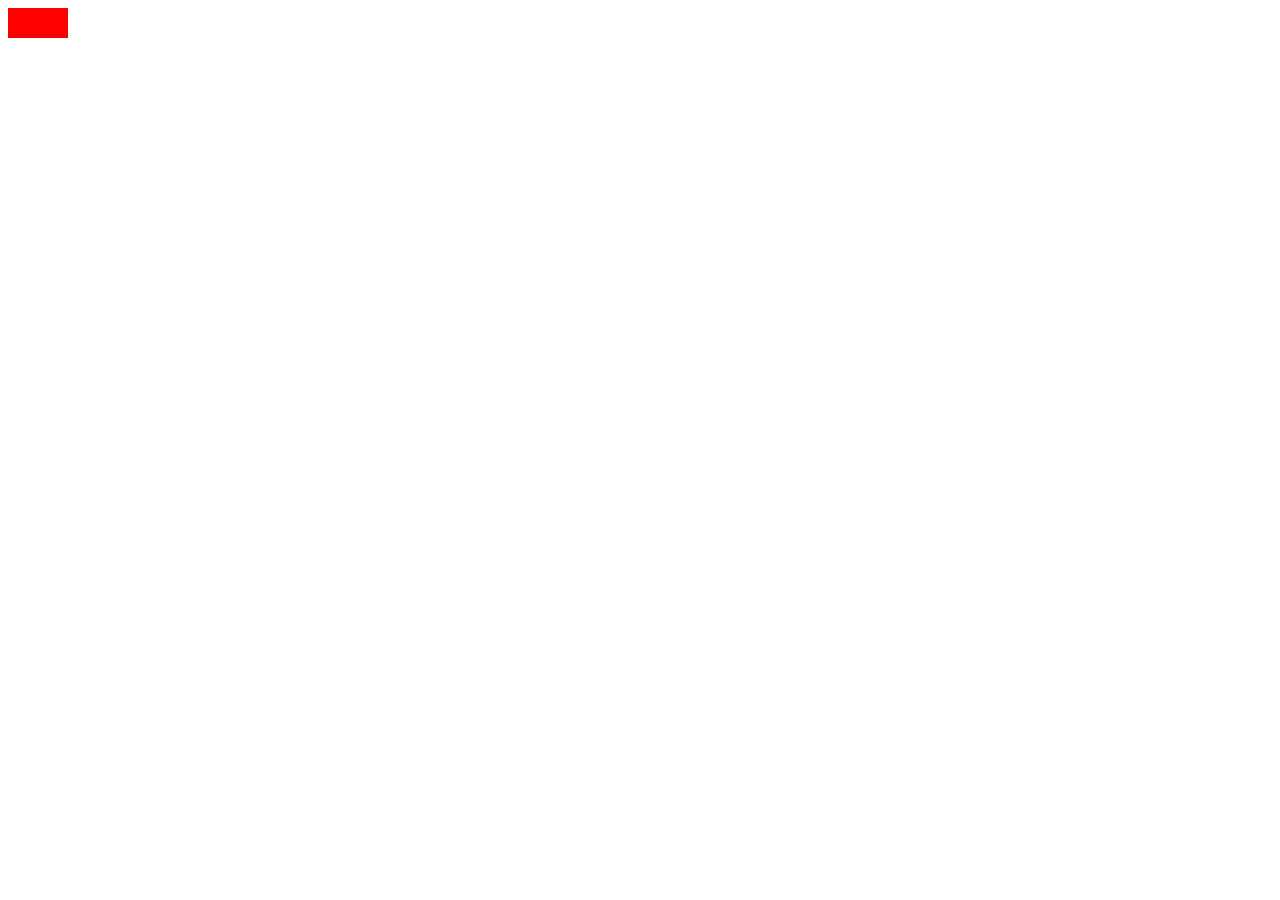
==== form.html @ e170daa0 "Add files via upload" ====
<!DOCTYPE html>
<html lang="en">
<head>
    <meta charset="UTF-8">
    <meta name="viewport" content="width=device-width, initial-scale=1.0">
    <meta http-equiv="X-UA-Compatible" content="ie=edge">
    <title>Document</title>
    <script src="./form.js"></script>
    <link href="https://fonts.googleapis.com/css?family=Oswald&display=swap" rel="stylesheet">
</head>
<body>



    <div style="height: 30px; width: 60px; background-color: red;" onclick="submit();"></div>
    
</body>
</html>
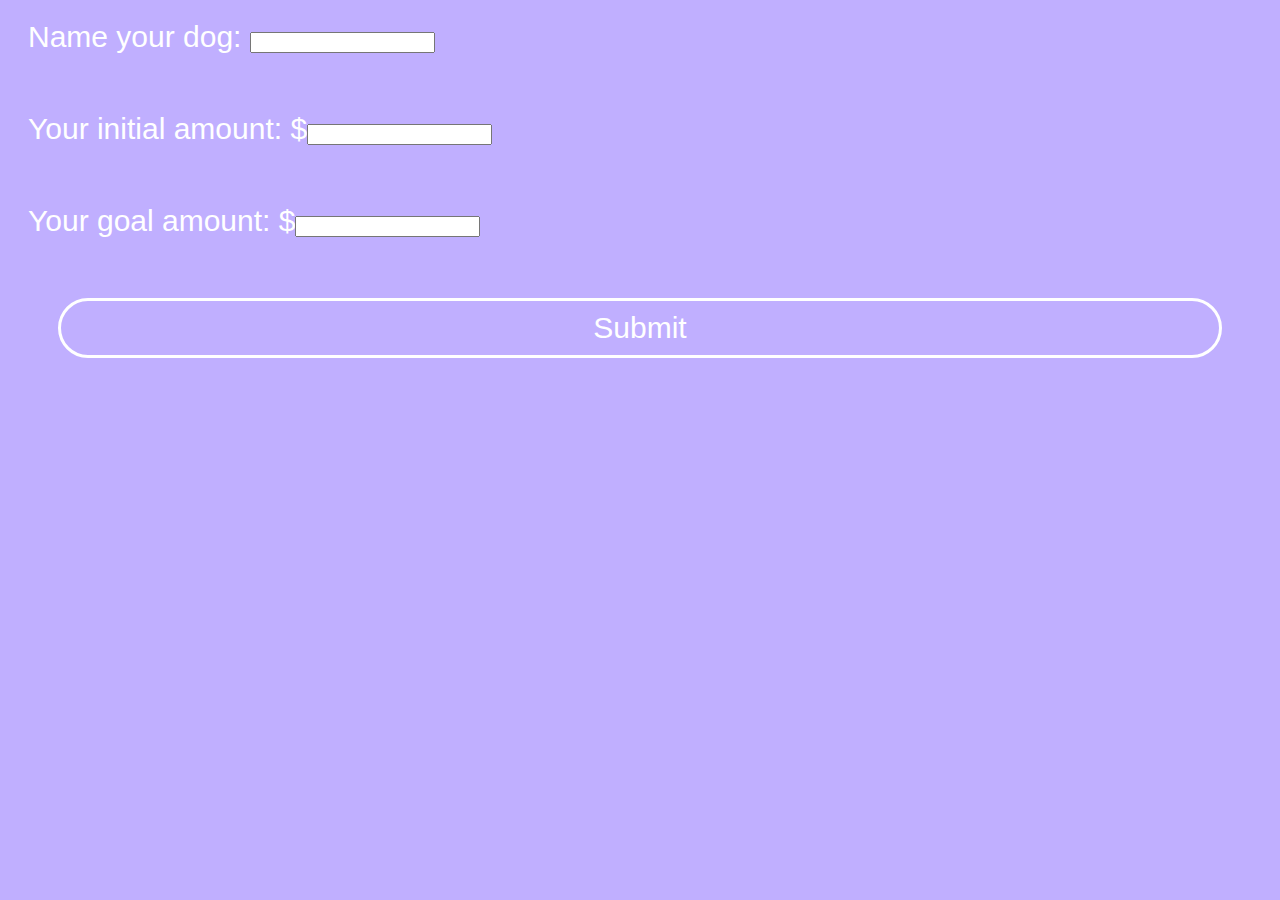
==== commit 7d292134: "Add files via upload" ====
--- a/form.html
+++ b/form.html
@@ -6,13 +6,21 @@
     <meta http-equiv="X-UA-Compatible" content="ie=edge">
     <title>Document</title>
     <script src="./form.js"></script>
+    <link rel="stylesheet" href="./styles.css">
     <link href="https://fonts.googleapis.com/css?family=Oswald&display=swap" rel="stylesheet">
 </head>
 <body>
 
+    <div class = "form">Name your dog: <input class = "inputbox" type="text" name="name"></div>
+    
+    <br>
+    <div class = "form">Your initial amount: $<input class = "inputbox" type="text" name="name"></div>
+    <br>
+    <div class = "form">Your goal amount: $<input class = "inputbox" type="text" name="name"></div>
 
+    
 
-    <div style="height: 30px; width: 60px; background-color: red;" onclick="submit();"></div>
+    <div class="submit" onclick="submit();">Submit</div>
     
 </body>
 </html>--- a/styles.css
+++ b/styles.css
@@ -0,0 +1,36 @@
+html{
+    font-family: 'Lato', sans-serif;
+    color: white;
+    background-color: rgb(192, 175, 255);
+
+
+}
+
+
+.box{
+background-color: rgb(57, 197, 207);
+}
+
+.submit
+{
+    font-size: 30px;
+    border-radius: 30px;
+    border-color: white;
+    text-align: center;
+    margin: 50px ;
+    padding: 10px;
+    border: solid;
+}
+
+.form
+{
+    font-size: 30px;
+    margin: 10px;
+    padding: 10px;
+}
+
+.buttonclick{
+    
+    border-radius: 30px;
+
+}
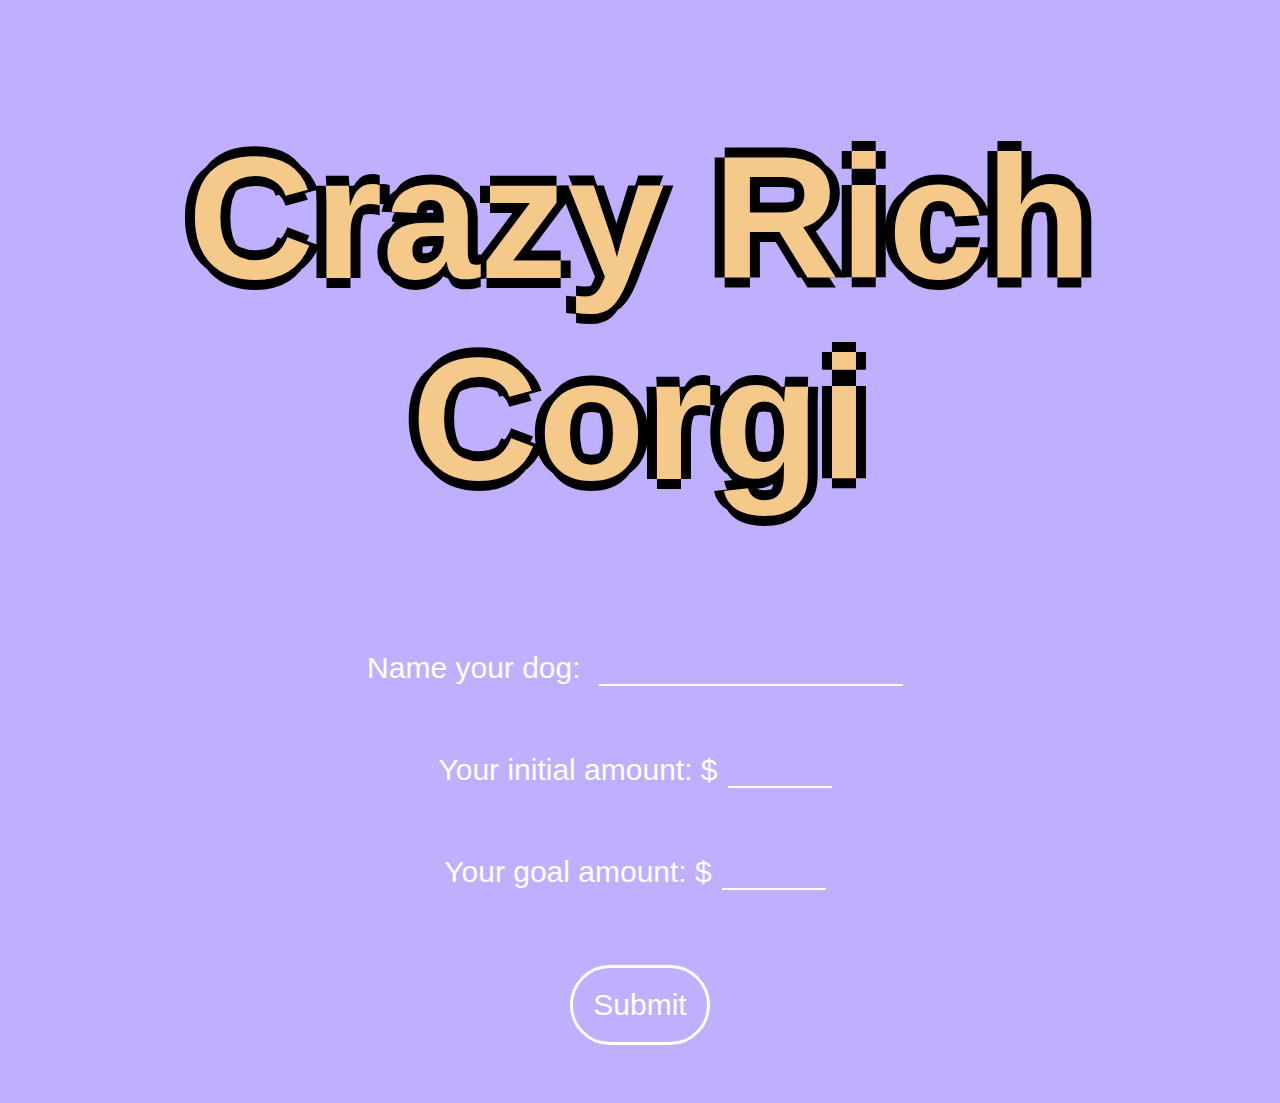
==== commit 4c1dbb39: "Add files via upload" ====
--- a/form.html
+++ b/form.html
@@ -1,26 +1,31 @@
 <!DOCTYPE html>
 <html lang="en">
+
 <head>
+    <title>Crazy Rich Corgi</title>
     <meta charset="UTF-8">
     <meta name="viewport" content="width=device-width, initial-scale=1.0">
     <meta http-equiv="X-UA-Compatible" content="ie=edge">
     <title>Document</title>
     <script src="./form.js"></script>
     <link rel="stylesheet" href="./styles.css">
-    <link href="https://fonts.googleapis.com/css?family=Oswald&display=swap" rel="stylesheet">
 </head>
+
 <body>
+    <h1 class="title">Crazy Rich Corgi</h1>
+    <form class="inputform">
+        <div class="form">Name your dog: <input class="fieldname" type="text" name="name"></div>
 
-    <div class = "form">Name your dog: <input class = "inputbox" type="text" name="name"></div>
-    
-    <br>
-    <div class = "form">Your initial amount: $<input class = "inputbox" type="text" name="name"></div>
-    <br>
-    <div class = "form">Your goal amount: $<input class = "inputbox" type="text" name="name"></div>
+        <br>
+        <div class="form">Your initial amount: $<input class="fieldamt" type="number" name="iMoney"></div>
+        <br>
+        <div class="form">Your goal amount: $<input class="fieldamt" type="number" name="eMoney"></div>
 
-    
+        <button class="submit" type="submit">Submit</button></div>
 
-    <div class="submit" onclick="submit();">Submit</div>
-    
+        <!-- <div class="submit" onclick="submit();">Submit</div> -->
+    </form>
+
 </body>
+
 </html>--- a/styles.css
+++ b/styles.css
@@ -14,16 +14,49 @@
 .submit
 {
     font-size: 30px;
-    border-radius: 30px;
-    border-color: white;
+    border-radius: 50px;
+    color: white;
     text-align: center;
     margin: 50px ;
-    padding: 10px;
-    border: solid;
+    padding: 20px;
+    border: solid; 
+    background-color: inherit;
+}
+
+.fieldname
+{
+    text-align: center;
+    width: 300px;
+    background-color: transparent;
+    margin: 5px 10px;
+    height: 30px;
+    border: none;
+    border-bottom: solid;
+    border-color: white;
+    border-width: 2px;
+    color: white;
+    font-size: 30px;
+}
+
+.fieldamt
+{
+    text-align: center;
+    width: 100px;
+    background-color: transparent;
+    margin: 5px 10px;
+    height: 30px;
+    border: none;
+    border-bottom: solid;
+    border-color: white;
+    border-width: 2px;
+    color: white;
+    font-size: 30px;
+
 }
 
 .form
 {
+    text-align: center;
     font-size: 30px;
     margin: 10px;
     padding: 10px;
@@ -34,3 +67,33 @@
     border-radius: 30px;
 
 }
+
+.title
+{
+    text-shadow: -10px 0 black, 0 10px black, 10px 0 black, 0 -10px black;
+    text-align: center;
+    font-size: 175px;
+    color: rgb(245, 201, 137);
+}
+
+.start
+{
+    text-align: center;
+    font-size: 50px;
+    border-radius: 100px;
+    text-align: center;
+    margin: 50px ;
+    padding: 10px;
+    border: solid; 
+    background-color: inherit;
+    margin: 30px;
+    padding: 30px;
+    color: white;
+    font-weight: bold;
+}
+
+.inputform
+{
+    background-color: none;
+    text-align: center;
+}
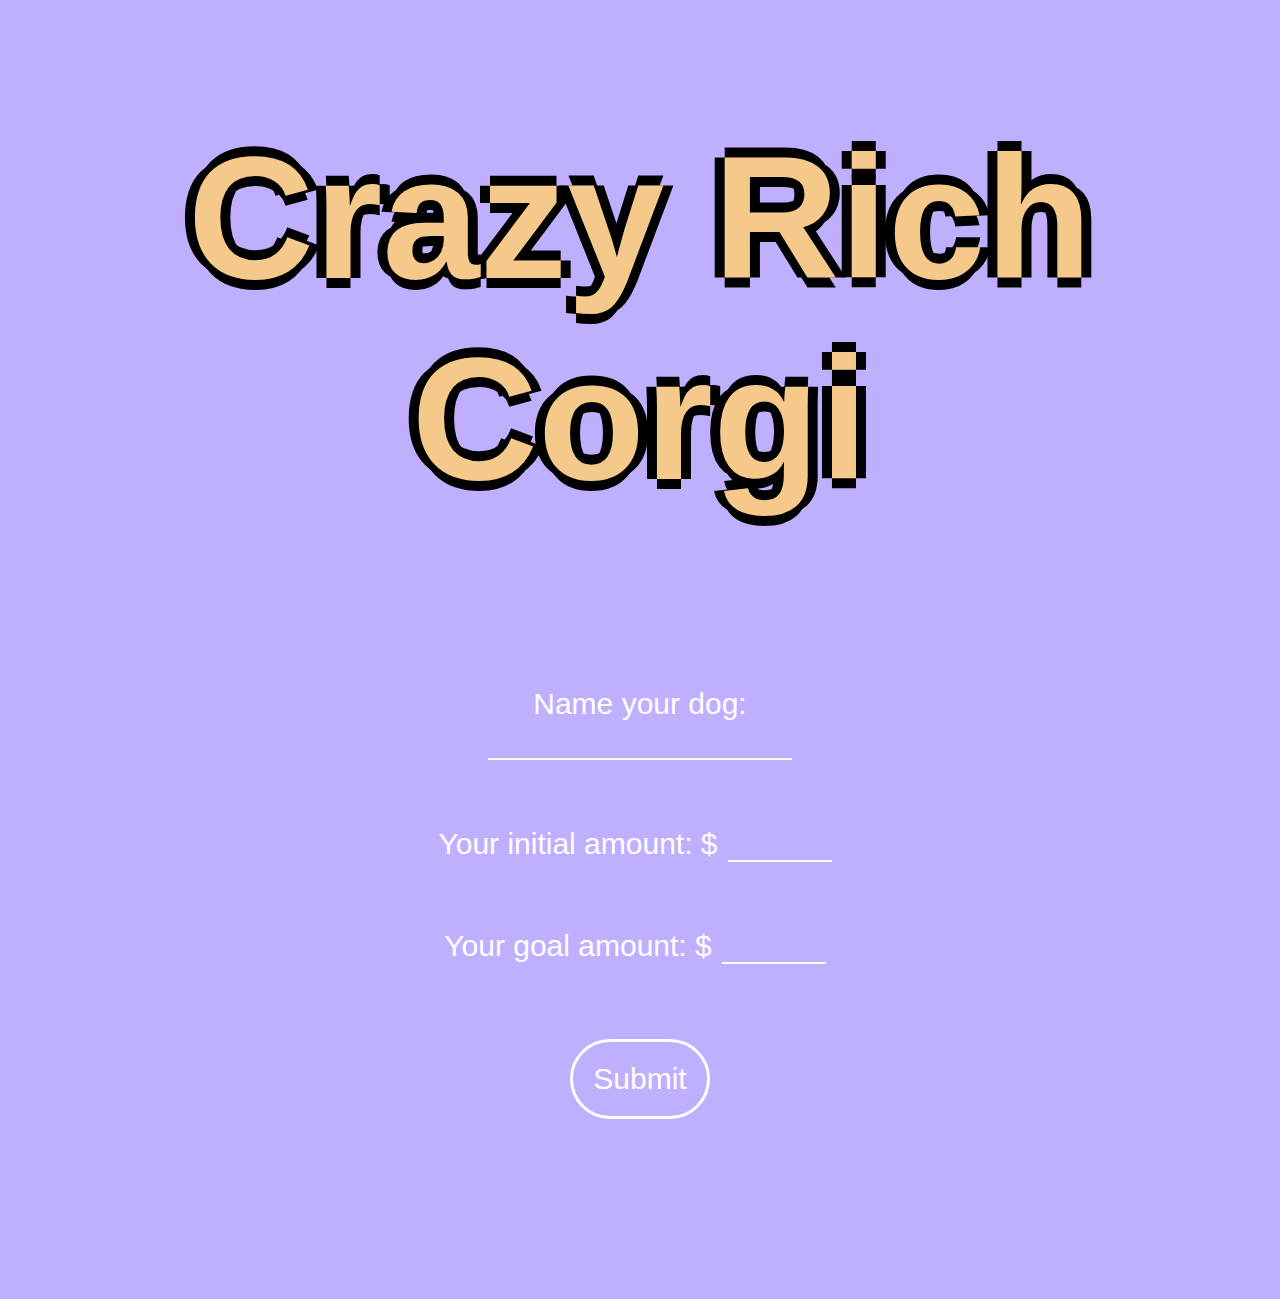
==== commit e5b4b240: "Add files via upload" ====
--- a/form.html
+++ b/form.html
@@ -13,18 +13,20 @@
 
 <body>
     <h1 class="title">Crazy Rich Corgi</h1>
-    <form class="inputform">
-        <div class="form">Name your dog: <input class="fieldname" type="text" name="name"></div>
+    <div class="formbody">
+        <form class="inputform">
+            <div class="form">Name your dog: <input class="fieldname" type="text" name="name"></div>
 
-        <br>
-        <div class="form">Your initial amount: $<input class="fieldamt" type="number" name="iMoney"></div>
-        <br>
-        <div class="form">Your goal amount: $<input class="fieldamt" type="number" name="eMoney"></div>
+            <br>
+            <div class="form">Your initial amount: $<input class="fieldamt" type="number" name="iMoney"></div>
+            <br>
+            <div class="form">Your goal amount: $<input class="fieldamt" type="number" name="eMoney"></div>
 
-        <button class="submit" type="submit">Submit</button></div>
+            <button class="submit" type="submit">Submit</button></div>
 
-        <!-- <div class="submit" onclick="submit();">Submit</div> -->
-    </form>
+            <!-- <div class="submit" onclick="submit();">Submit</div> -->
+        </form>
+    </div>
 
 </body>
 
--- a/styles.css
+++ b/styles.css
@@ -94,6 +94,19 @@
 
 .inputform
 {
-    background-color: none;
+    text-align: center;
+    margin: 100px 350px;
+    padding: 30px;
+
+}
+
+.intro
+{
+    background-color: rgb(198, 182, 250);
+    color: white;
+    margin: 50px;
+    padding: 50px;
+    font-size: 30px;
+    border-radius: 30px;
     text-align: center;
 }
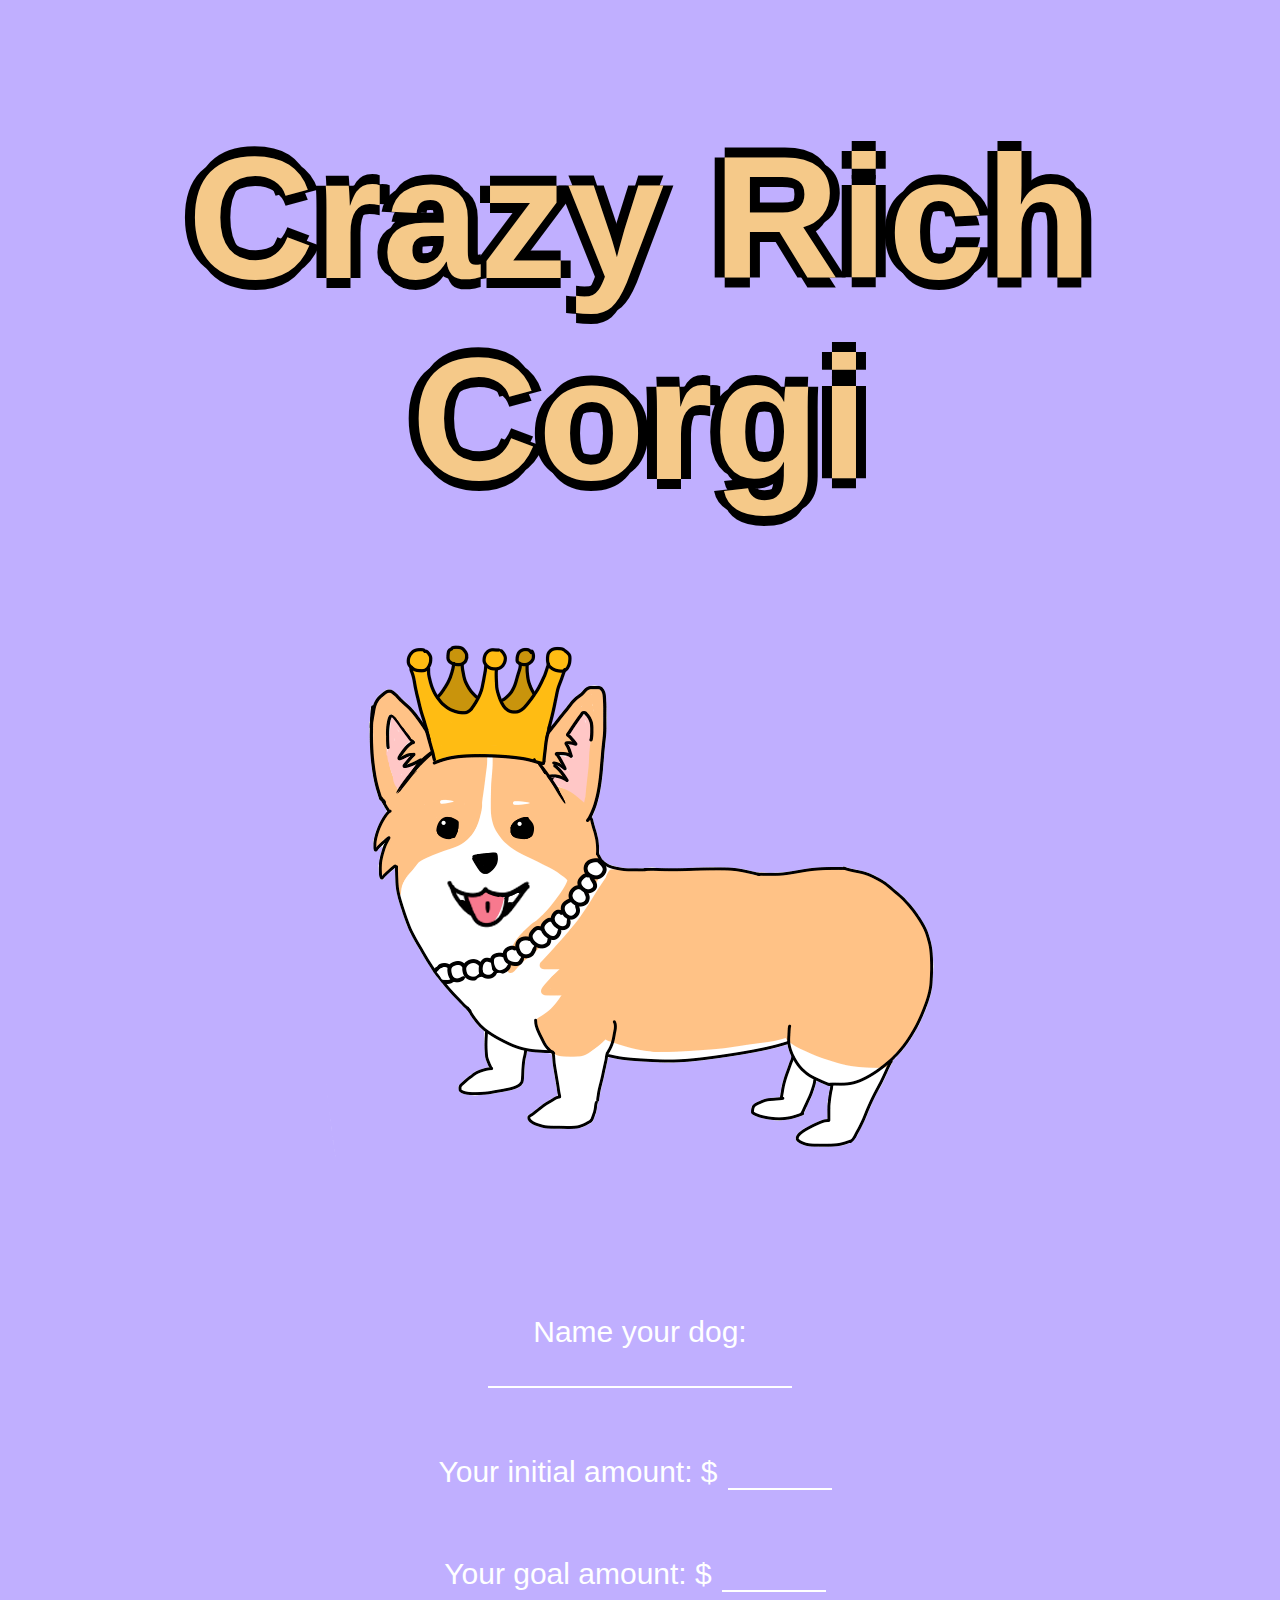
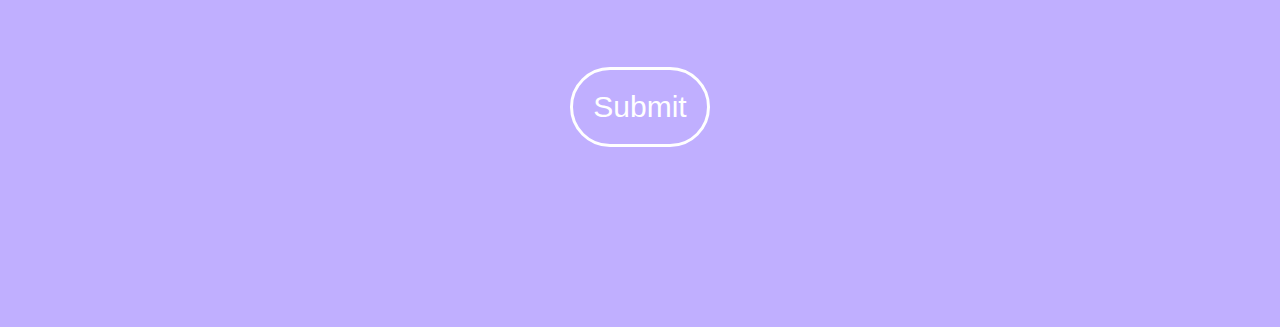
==== commit f320e5bb: "added image" ====
--- a/form.html
+++ b/form.html
@@ -13,8 +13,9 @@
 
 <body>
     <h1 class="title">Crazy Rich Corgi</h1>
+    <img src="fancycorgi.png" alt="Rich Corgi">
     <div class="formbody">
-        <form class="inputform">
+        <form class="inputform" action="results.html">
             <div class="form">Name your dog: <input class="fieldname" type="text" name="name"></div>
 
             <br>
@@ -22,7 +23,8 @@
             <br>
             <div class="form">Your goal amount: $<input class="fieldamt" type="number" name="eMoney"></div>
 
-            <button class="submit" type="submit">Submit</button></div>
+           <!-- <button class="submit" type="submit">Submit</button></div> -->
+           <button class="submit" type="submit">Submit</button>
 
             <!-- <div class="submit" onclick="submit();">Submit</div> -->
         </form>
--- a/styles.css
+++ b/styles.css
@@ -3,7 +3,7 @@
     color: white;
     background-color: rgb(192, 175, 255);
 
-
+    text-align: center;
 }
 
 
@@ -110,3 +110,14 @@
     border-radius: 30px;
     text-align: center;
 }
+
+.beginning
+{
+    background-color: rgb(198, 182, 250);
+    color: white;
+    margin: 50px;
+    padding: 50px;
+    font-size: 30px;
+    border-radius: 30px;
+    text-align: center;
+}
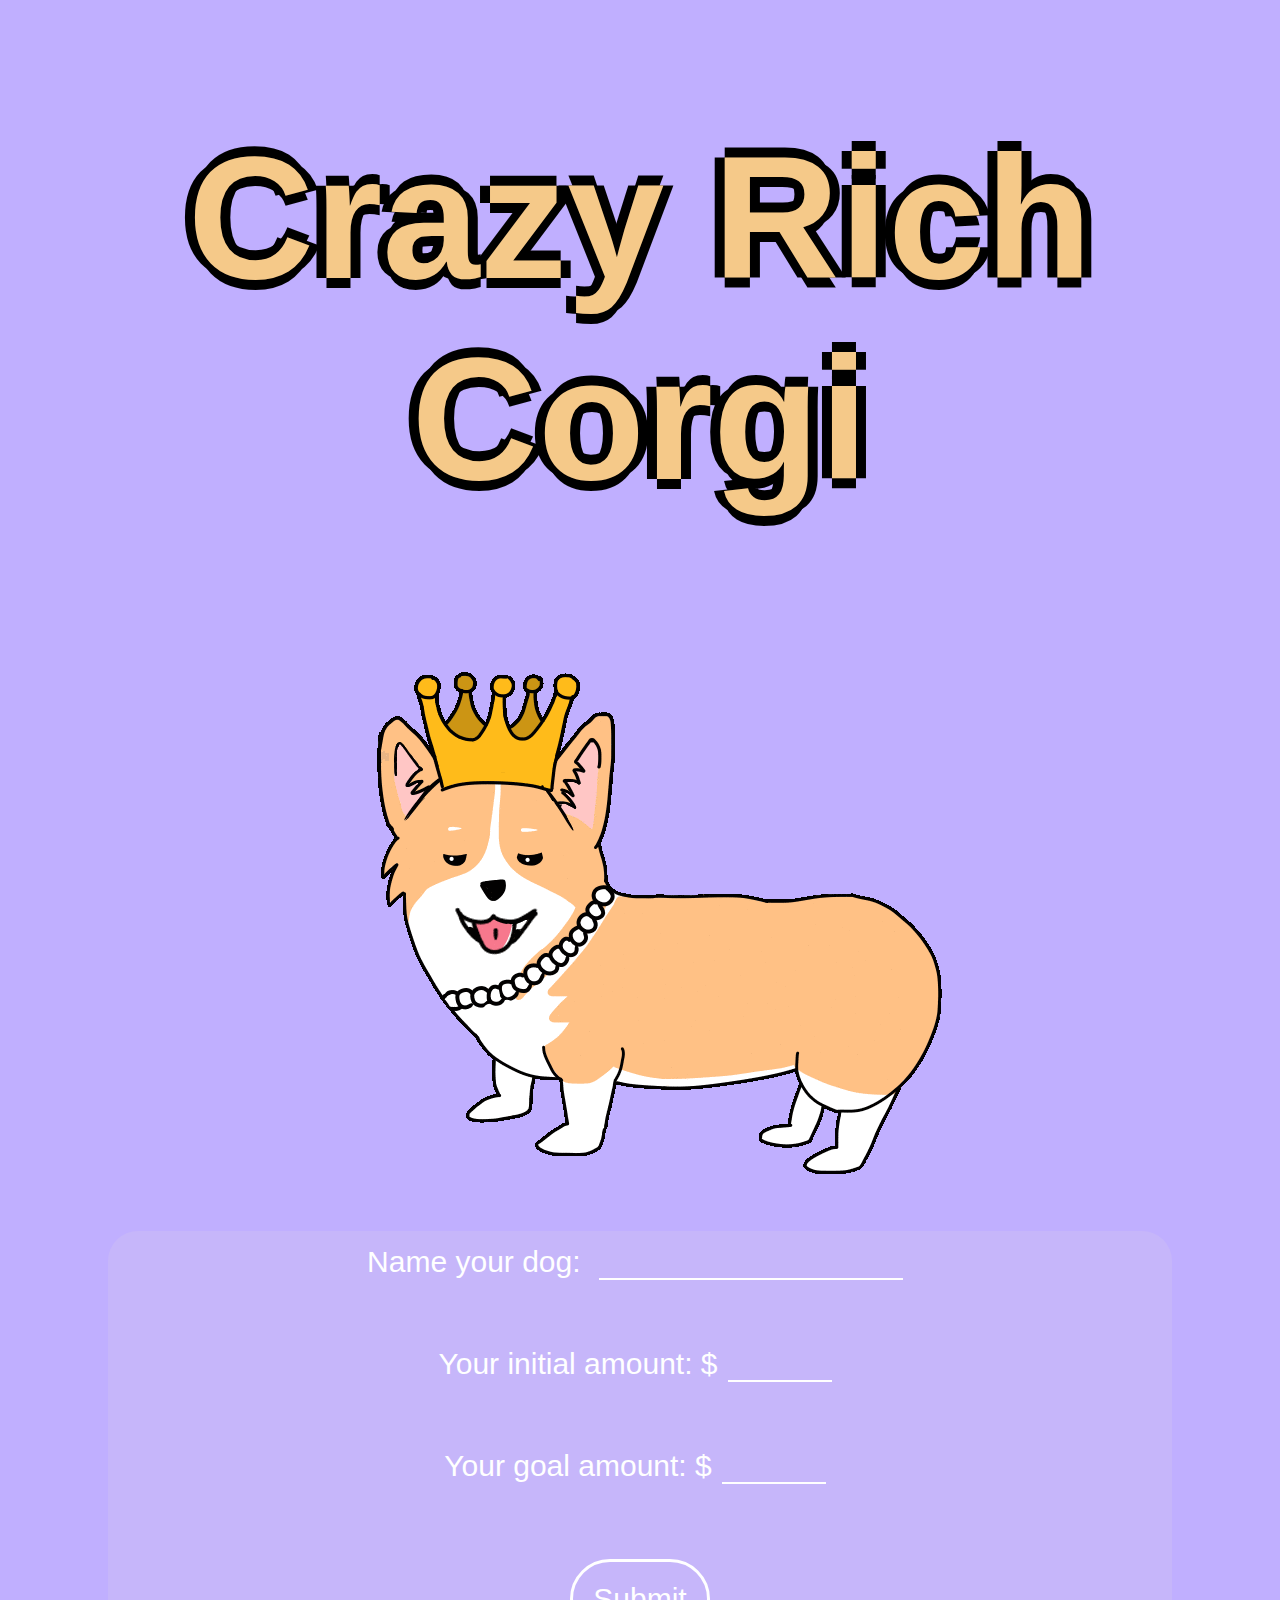
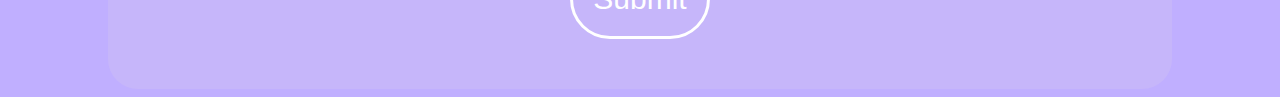
==== commit c320d5a2: "gif" ====
--- a/form.html
+++ b/form.html
@@ -13,7 +13,7 @@
 
 <body>
     <h1 class="title">Crazy Rich Corgi</h1>
-    <img src="fancycorgi.png" alt="Rich Corgi">
+    <img src="corgi.gif" alt="Rich Corgi">
     <div class="formbody">
         <form class="inputform" action="results.html">
             <div class="form">Name your dog: <input class="fieldname" type="text" name="name"></div>
--- a/styles.css
+++ b/styles.css
@@ -95,8 +95,8 @@
 .inputform
 {
     text-align: center;
-    margin: 100px 350px;
-    padding: 30px;
+    /* margin: 100px 350px; */
+    /* padding: 30px; */
 
 }
 
@@ -121,3 +121,53 @@
     border-radius: 30px;
     text-align: center;
 }
+
+.resultsForm{
+    text-align: center;
+    font-size: 20px;
+    margin: 10px;
+    padding: 10px;
+}
+.formbody
+{
+    background-color: rgb(198, 182, 250);
+    border-radius: 30px;
+    margin: 0px 100px;
+}
+.cols-2 button {
+
+    text-align: center;
+    font-size: 40px;
+    background-color: inherit; /* Green background */
+    border: 1px solid white; /* Green border */
+    color: white; /* White text */
+    padding: 10px 24px; /* Some padding */
+    cursor: pointer; /* Pointer/hand icon */
+    /*float: left; /* Float the buttons side by side */
+  }
+  
+  .btn-group button:not(:last-child) {
+    border-right: none; /* Prevent double borders */
+  }
+  
+  /* Clear floats (clearfix hack) */
+  .btn-group:after {
+    content: "";
+    clear: both;
+    display: table;
+  }
+  
+  /* Add a background color on hover */
+  .btn-group button:hover {
+    background-color: inherit;
+  }
+
+
+
+
+.cols-2{
+    display: flex;
+}
+.cols-2 > div{
+    width: 50%;
+}
